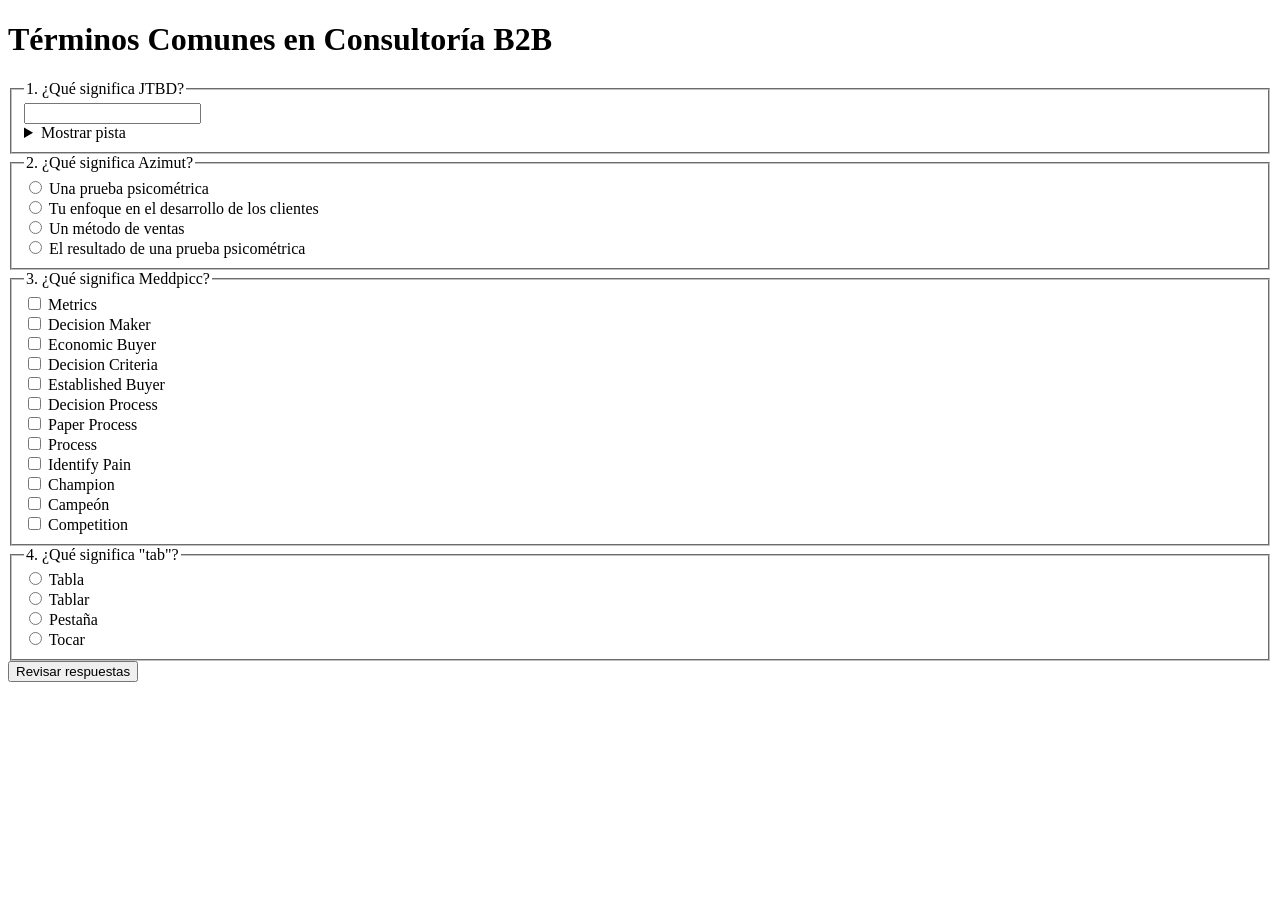
==== index.html @ 115e9c5e "Step 2: HTML structure with four questions types" ====
<!DOCTYPE html>
<html lang="es">

<head>
    <meta charset="UTF-8">
    <meta name="viewport" content="width=device-width, initial-scale=1.0">
    <title>Términos Comunes en Consultoría B2B</title>
</head>

<body>
    <header>
        <h1>Términos Comunes en Consultoría B2B</h1>
    </header>

    <main>
        <form id="quiz">

            <!-- Pregunta 1: respuesta escrita con pista -->
            <fieldset>
                <legend>1. ¿Qué significa JTBD?</legend>
                <input type="text" id="q1" name="q1">
                <details>
                    <summary>Mostrar pista</summary>
                    <p>Jobs to be done</p>
                </details>
            </fieldset>

            <!-- Pregunta 2: una sola respuesta -->
            <fieldset>
                <legend>2. ¿Qué significa Azimut?</legend>
                <label><input type="radio" name="q2" value="a"> Una prueba psicométrica</label><br>
                <label><input type="radio" name="q2" value="b"> Tu enfoque en el desarrollo de los clientes</label><br>
                <label><input type="radio" name="q2" value="c"> Un método de ventas</label><br>
                <label><input type="radio" name="q2" value="d"> El resultado de una prueba psicométrica</label>
            </fieldset>

            <!-- Pregunta 3: varias respuestas correctas -->
            <fieldset>
                <legend>3. ¿Qué significa Meddpicc?</legend>
                <label><input type="checkbox" name="q3" value="a"> Metrics</label><br>
                <label><input type="checkbox" name="q3" value="b"> Decision Maker</label><br>
                <label><input type="checkbox" name="q3" value="c"> Economic Buyer</label><br>
                <label><input type="checkbox" name="q3" value="d"> Decision Criteria</label><br>
                <label><input type="checkbox" name="q3" value="e"> Established Buyer</label><br>
                <label><input type="checkbox" name="q3" value="f"> Decision Process</label><br>
                <label><input type="checkbox" name="q3" value="g"> Paper Process</label><br>
                <label><input type="checkbox" name="q3" value="h"> Process</label><br>
                <label><input type="checkbox" name="q3" value="i"> Identify Pain</label><br>
                <label><input type="checkbox" name="q3" value="j"> Champion</label><br>
                <label><input type="checkbox" name="q3" value="k"> Campeón</label><br>
                <label><input type="checkbox" name="q3" value="l"> Competition</label>
            </fieldset>

            <!-- Pregunta 4: una sola respuesta -->
            <fieldset>
                <legend>4. ¿Qué significa "tab"?</legend>
                <label><input type="radio" name="q4" value="a"> Tabla</label><br>
                <label><input type="radio" name="q4" value="b"> Tablar</label><br>
                <label><input type="radio" name="q4" value="c"> Pestaña</label><br>
                <label><input type="radio" name="q4" value="d"> Tocar</label>
            </fieldset>

            <button type="button" id="check-btn">Revisar respuestas</button>
        </form>
    </main>
</body>

</html>
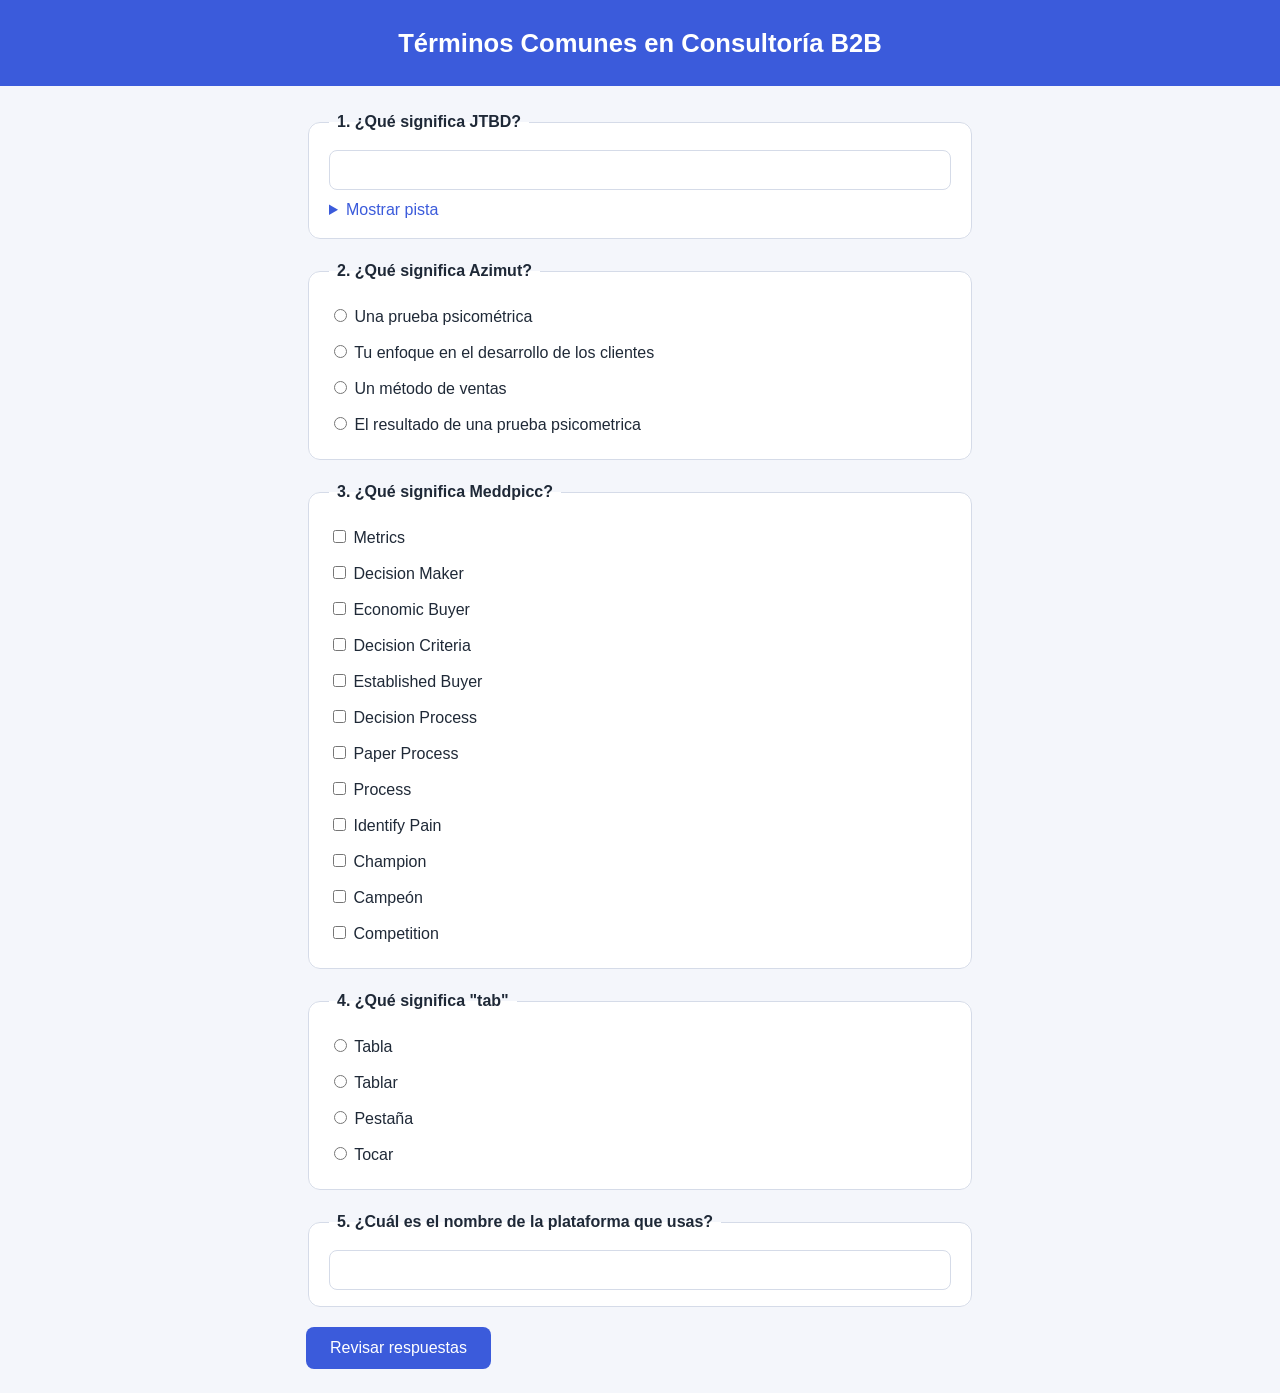
==== commit ff42399a: "CSS styling" ====
--- a/index.html
+++ b/index.html
@@ -4,7 +4,8 @@
 <head>
     <meta charset="UTF-8">
     <meta name="viewport" content="width=device-width, initial-scale=1.0">
-    <title>Términos Comunes en Consultoría B2B</title>
+    <title>Terminos Comunes en Consultoria B2B</title>
+    <link rel="stylesheet" href="style.css">
 </head>
 
 <body>
@@ -15,7 +16,7 @@
     <main>
         <form id="quiz">
 
-            <!-- Pregunta 1: respuesta escrita con pista -->
+            <!-- Pregunta 1. respuesta escrito con pista -->
             <fieldset>
                 <legend>1. ¿Qué significa JTBD?</legend>
                 <input type="text" id="q1" name="q1">
@@ -28,39 +29,45 @@
             <!-- Pregunta 2: una sola respuesta -->
             <fieldset>
                 <legend>2. ¿Qué significa Azimut?</legend>
-                <label><input type="radio" name="q2" value="a"> Una prueba psicométrica</label><br>
-                <label><input type="radio" name="q2" value="b"> Tu enfoque en el desarrollo de los clientes</label><br>
-                <label><input type="radio" name="q2" value="c"> Un método de ventas</label><br>
-                <label><input type="radio" name="q2" value="d"> El resultado de una prueba psicométrica</label>
+                <label><input type="radio" name="q2" value="a"> Una prueba psicométrica</label>
+                <label><input type="radio" name="q2" value="b"> Tu enfoque en el desarrollo de los clientes</label>
+                <label><input type="radio" name="q3" value="c"> Un método de ventas</label>
+                <label><input type="radio" name="q4" value="d"> El resultado de una prueba psicometrica</label>
             </fieldset>
 
             <!-- Pregunta 3: varias respuestas correctas -->
             <fieldset>
                 <legend>3. ¿Qué significa Meddpicc?</legend>
-                <label><input type="checkbox" name="q3" value="a"> Metrics</label><br>
-                <label><input type="checkbox" name="q3" value="b"> Decision Maker</label><br>
-                <label><input type="checkbox" name="q3" value="c"> Economic Buyer</label><br>
-                <label><input type="checkbox" name="q3" value="d"> Decision Criteria</label><br>
-                <label><input type="checkbox" name="q3" value="e"> Established Buyer</label><br>
-                <label><input type="checkbox" name="q3" value="f"> Decision Process</label><br>
-                <label><input type="checkbox" name="q3" value="g"> Paper Process</label><br>
-                <label><input type="checkbox" name="q3" value="h"> Process</label><br>
-                <label><input type="checkbox" name="q3" value="i"> Identify Pain</label><br>
-                <label><input type="checkbox" name="q3" value="j"> Champion</label><br>
-                <label><input type="checkbox" name="q3" value="k"> Campeón</label><br>
+                <label><input type="checkbox" name="q3" value="a"> Metrics</label>
+                <label><input type="checkbox" name="q3" value="b"> Decision Maker</label>
+                <label><input type="checkbox" name="q3" value="c"> Economic Buyer</label>
+                <label><input type="checkbox" name="q3" value="d"> Decision Criteria</label>
+                <label><input type="checkbox" name="q3" value="e"> Established Buyer</label>
+                <label><input type="checkbox" name="q3" value="f"> Decision Process</label>
+                <label><input type="checkbox" name="q3" value="g"> Paper Process</label>
+                <label><input type="checkbox" name="q3" value="h"> Process</label>
+                <label><input type="checkbox" name="q3" value="i"> Identify Pain</label>
+                <label><input type="checkbox" name="q3" value="j"> Champion</label>
+                <label><input type="checkbox" name="q3" value="k"> Campeón</label>
                 <label><input type="checkbox" name="q3" value="l"> Competition</label>
             </fieldset>
 
-            <!-- Pregunta 4: una sola respuesta -->
+            <!-- Pregunta 4: uan sola respuesta -->
             <fieldset>
-                <legend>4. ¿Qué significa "tab"?</legend>
-                <label><input type="radio" name="q4" value="a"> Tabla</label><br>
-                <label><input type="radio" name="q4" value="b"> Tablar</label><br>
-                <label><input type="radio" name="q4" value="c"> Pestaña</label><br>
+                <legend>4. ¿Qué significa "tab"</legend>
+                <label><input type="radio" name="q4" value="a"> Tabla</label>
+                <label><input type="radio" name="q4" value="b"> Tablar</label>
+                <label><input type="radio" name="q4" value="c"> Pestaña</label>
                 <label><input type="radio" name="q4" value="d"> Tocar</label>
             </fieldset>
 
-            <button type="button" id="check-btn">Revisar respuestas</button>
+            <!-- Pregunta 5: ¿Cuál es el nombre de la plataforma que usas? -->
+            <fieldset>
+                <legend>5. ¿Cuál es el nombre de la plataforma que usas?</legend>
+                <input type="text" id="q5" name="q5">
+            </fieldset>
+
+            <button type="button" id="check-btn"> Revisar respuestas</button>
         </form>
     </main>
 </body>
--- a/style.css
+++ b/style.css
@@ -0,0 +1,88 @@
+:root {
+    --color-fondo: #f4f6fb;
+    --color-tarjeta: #ffffff;
+    --color-primario: #3b5bdb;
+    --color-texto: #1f2937;
+    --color-borde: #d5dbe8;
+}
+
+* {
+    box-sizing: border-box;
+}
+
+body {
+    font-family: "Segoe UI", Arial, sans-serif;
+    background-color: var(--color-fondo);
+    color: var(--color-texto);
+    margin: 0;
+    line-height: 1.5;
+}
+
+header {
+    background-color: var(--color-primario);
+    color: white;
+    text-align: center;
+    padding: 24px 16px;
+}
+
+header h1 {
+    margin: 0;
+    font-size: 1.6rem;
+}
+
+main {
+    max-width: 700px;
+    margin: 24px auto;
+    padding: 0 16px;
+}
+
+fieldset {
+    background-color: var(--color-tarjeta);
+    border: 1px solid var(--color-borde);
+    border-radius: 12px;
+    padding: 16px 20px;
+    margin-bottom: 20px;
+}
+
+legend {
+    font-weight: 600;
+    padding: 0 8px;
+}
+
+label {
+    display: block;
+    padding: 6px 0;
+    cursor: pointer;
+}
+
+input[type="text"] {
+    width: 100%;
+    padding: 10px;
+    border: 1px solid var(--color-borde);
+    border-radius: 8px;
+    font-size: 1rem;
+}
+
+input[type="text"]:focus {
+    outline: 2px solid var(--color-primario);
+}
+
+summary {
+    cursor: pointer;
+    color: var(--color-primario);
+    margin-top: 8px;
+}
+
+button {
+    background-color: var(--color-primario);
+    color: white;
+    border: none;
+    border-radius: 8px;
+    padding: 12px 24px;
+    font-size: 1rem;
+    cursor: pointer;
+}
+
+button:hover {
+    background-color: #2f49b0;
+}
